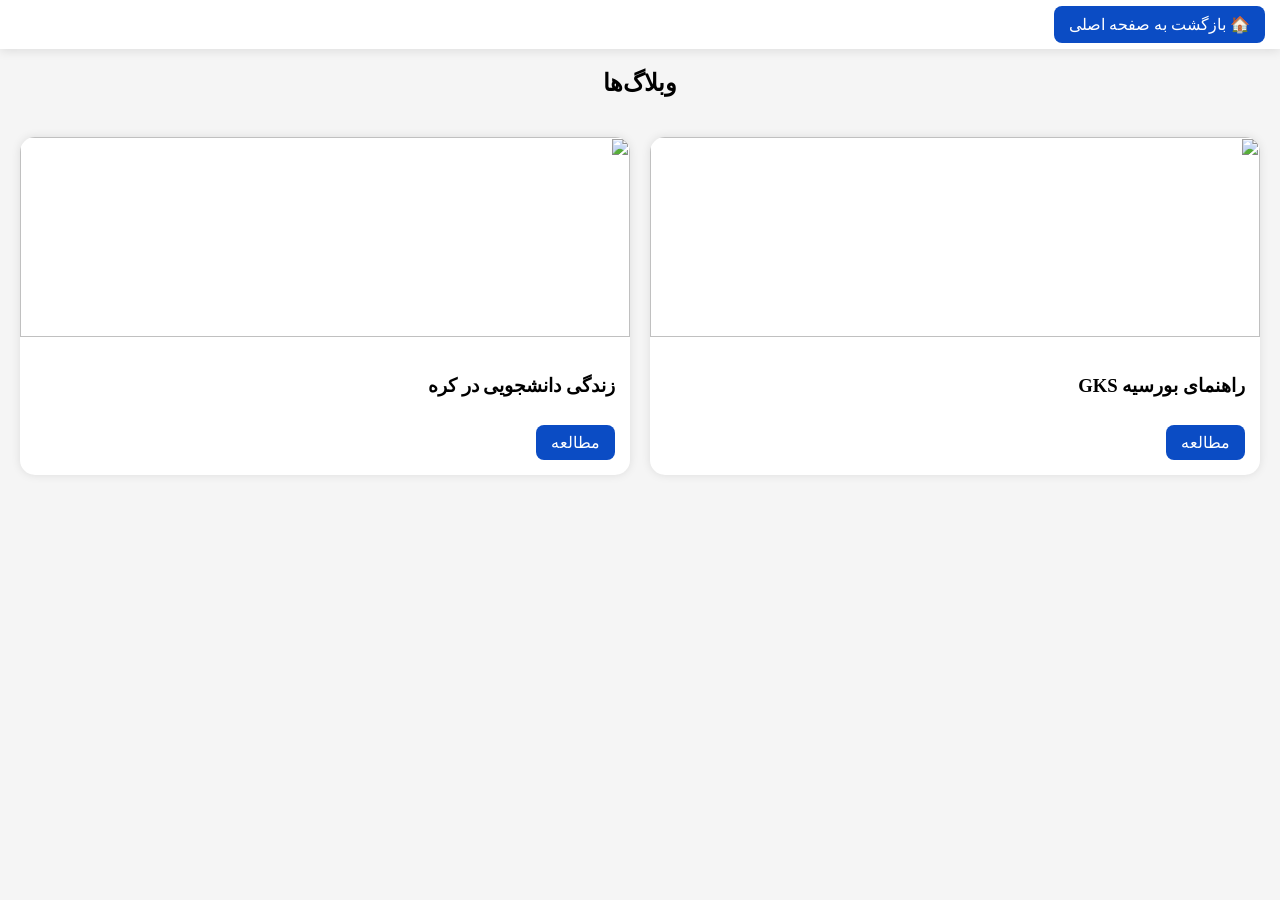
==== blog.html @ bb1bc9d5 "Add files via upload" ====
<!DOCTYPE html>
<html lang="fa" dir="rtl">

<head>
<meta charset="UTF-8">
<meta name="viewport" content="width=device-width, initial-scale=1.0">

<title>وبلاگ‌ها</title>

<style>

body{
    font-family:tahoma;
    background:#f5f5f5;
    margin:0;
}

/* top bar */

.top-bar{
    background:white;
    padding:15px;
    box-shadow:0 2px 10px rgba(0,0,0,0.1);
}

.top-bar a{
    text-decoration:none;
    background:#0b4cc4;
    color:white;
    padding:10px 15px;
    border-radius:8px;
}

/* grid */

.container{
    padding:20px;
    display:grid;
    grid-template-columns:repeat(auto-fit,minmax(300px,1fr));
    gap:20px;
}

/* card */

.card{
    background:white;
    border-radius:15px;
    overflow:hidden;
    box-shadow:0 0 10px rgba(0,0,0,0.1);
}

.card img{
    width:100%;
    height:200px;
    object-fit:cover;
}

.card-content{
    padding:15px;
}

.card-content a{
    display:inline-block;
    margin-top:10px;
    background:#0b4cc4;
    color:white;
    padding:8px 15px;
    border-radius:8px;
    text-decoration:none;
}

</style>

</head>

<body>

<!-- بازگشت -->
<div class="top-bar">
    <a href="index.html">🏠 بازگشت به صفحه اصلی</a>
</div>

<h2 style="text-align:center;margin:20px;">وبلاگ‌ها</h2>

<div class="container">

    <div class="card">
        <img src="images/blog1.jpg">
        <div class="card-content">
            <h3>راهنمای بورسیه GKS</h3>
            <a href="blog1.html">مطالعه</a>
        </div>
    </div>

    <div class="card">
        <img src="images/blog2.jpg">
        <div class="card-content">
            <h3>زندگی دانشجویی در کره</h3>
            <a href="blog2.html">مطالعه</a>
        </div>
    </div>

</div>

</body>
</html>
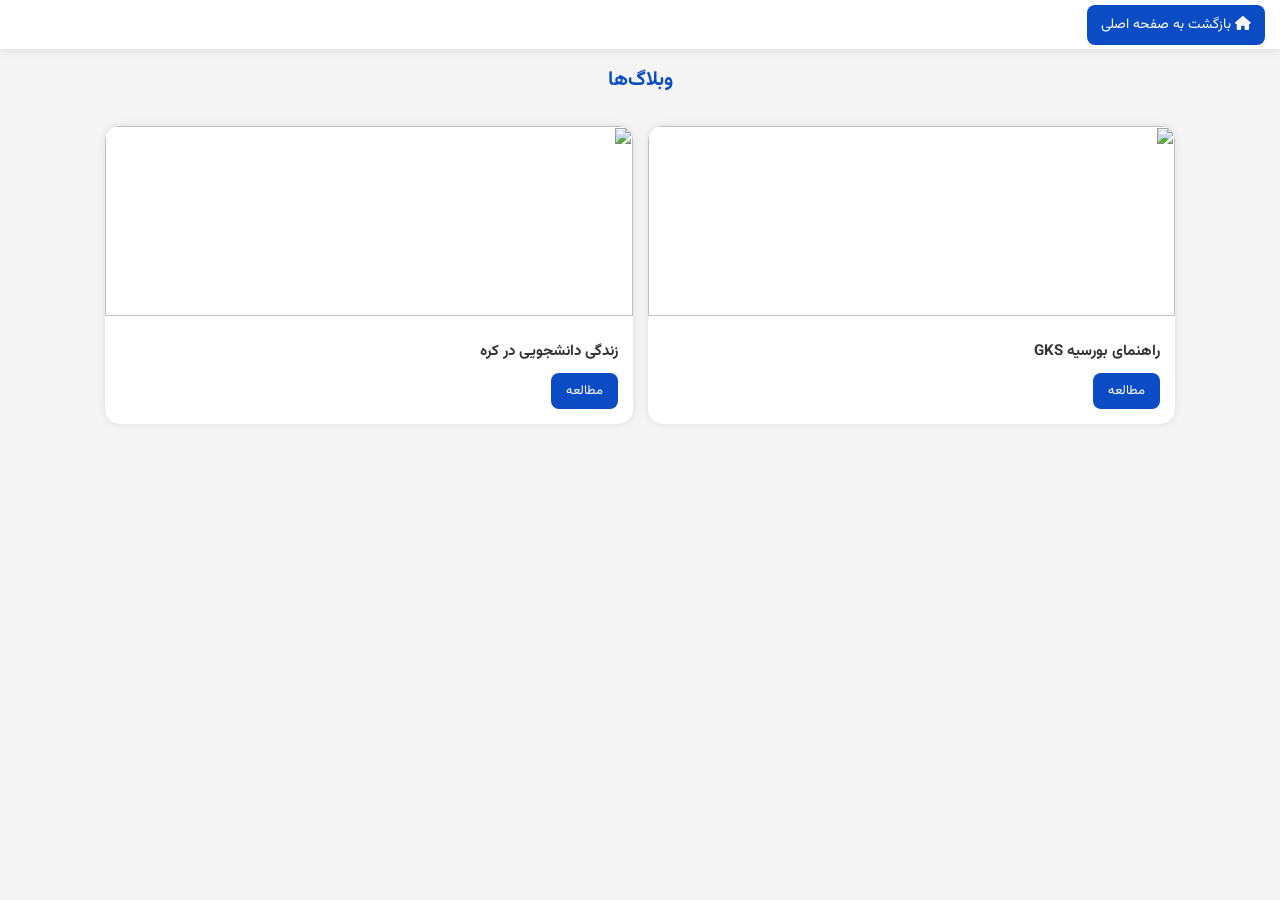
==== commit b4602d98: "Add files via upload" ====
--- a/blog.html
+++ b/blog.html
@@ -1,89 +1,34 @@
 <!DOCTYPE html>
 <html lang="fa" dir="rtl">
-
 <head>
 <meta charset="UTF-8">
 <meta name="viewport" content="width=device-width, initial-scale=1.0">
-
 <title>وبلاگ‌ها</title>
-
+<link rel="stylesheet" href="https://cdnjs.cloudflare.com/ajax/libs/font-awesome/6.5.0/css/all.min.css">
 <style>
-
-body{
-    font-family:tahoma;
-    background:#f5f5f5;
-    margin:0;
+@import url('https://fonts.googleapis.com/css2?family=Vazirmatn:wght@400;700&display=swap');
+*{ margin:0; padding:0; box-sizing:border-box; font-family:'Vazirmatn',tahoma; }
+body{ background:#f5f5f5; }
+.top-bar{ background:white; padding:12px 15px; box-shadow:0 2px 10px rgba(0,0,0,0.1); }
+.top-bar a{ text-decoration:none; background:#0b4cc4; color:white; padding:9px 14px; border-radius:8px; font-size:14px; }
+h2{ text-align:center; margin:15px; color:#0b4cc4; font-size:20px; }
+.container{ padding:15px; display:grid; grid-template-columns:repeat(auto-fit,minmax(280px,1fr)); gap:15px; max-width:1100px; margin:auto; }
+.card{ background:white; border-radius:15px; overflow:hidden; box-shadow:0 0 10px rgba(0,0,0,0.1); }
+.card img{ width:100%; height:190px; object-fit:cover; }
+.card-content{ padding:15px; }
+.card-content h3{ font-size:15px; margin-bottom:10px; color:#333; }
+.card-content a{ display:inline-block; background:#0b4cc4; color:white; padding:8px 15px; border-radius:8px; text-decoration:none; font-size:13px; }
+@media(max-width:768px){
+    .container{ grid-template-columns:1fr; padding:12px; gap:12px; }
+    .card img{ height:160px; }
+    h2{ font-size:17px; }
 }
-
-/* top bar */
-
-.top-bar{
-    background:white;
-    padding:15px;
-    box-shadow:0 2px 10px rgba(0,0,0,0.1);
-}
-
-.top-bar a{
-    text-decoration:none;
-    background:#0b4cc4;
-    color:white;
-    padding:10px 15px;
-    border-radius:8px;
-}
-
-/* grid */
-
-.container{
-    padding:20px;
-    display:grid;
-    grid-template-columns:repeat(auto-fit,minmax(300px,1fr));
-    gap:20px;
-}
-
-/* card */
-
-.card{
-    background:white;
-    border-radius:15px;
-    overflow:hidden;
-    box-shadow:0 0 10px rgba(0,0,0,0.1);
-}
-
-.card img{
-    width:100%;
-    height:200px;
-    object-fit:cover;
-}
-
-.card-content{
-    padding:15px;
-}
-
-.card-content a{
-    display:inline-block;
-    margin-top:10px;
-    background:#0b4cc4;
-    color:white;
-    padding:8px 15px;
-    border-radius:8px;
-    text-decoration:none;
-}
-
 </style>
-
 </head>
-
 <body>
-
-<!-- بازگشت -->
-<div class="top-bar">
-    <a href="index.html">🏠 بازگشت به صفحه اصلی</a>
-</div>
-
-<h2 style="text-align:center;margin:20px;">وبلاگ‌ها</h2>
-
+<div class="top-bar"><a href="index.html"><i class="fas fa-home"></i> بازگشت به صفحه اصلی</a></div>
+<h2>وبلاگ‌ها</h2>
 <div class="container">
-
     <div class="card">
         <img src="images/blog1.jpg">
         <div class="card-content">
@@ -91,7 +36,6 @@
             <a href="blog1.html">مطالعه</a>
         </div>
     </div>
-
     <div class="card">
         <img src="images/blog2.jpg">
         <div class="card-content">
@@ -99,8 +43,6 @@
             <a href="blog2.html">مطالعه</a>
         </div>
     </div>
-
 </div>
-
 </body>
 </html>
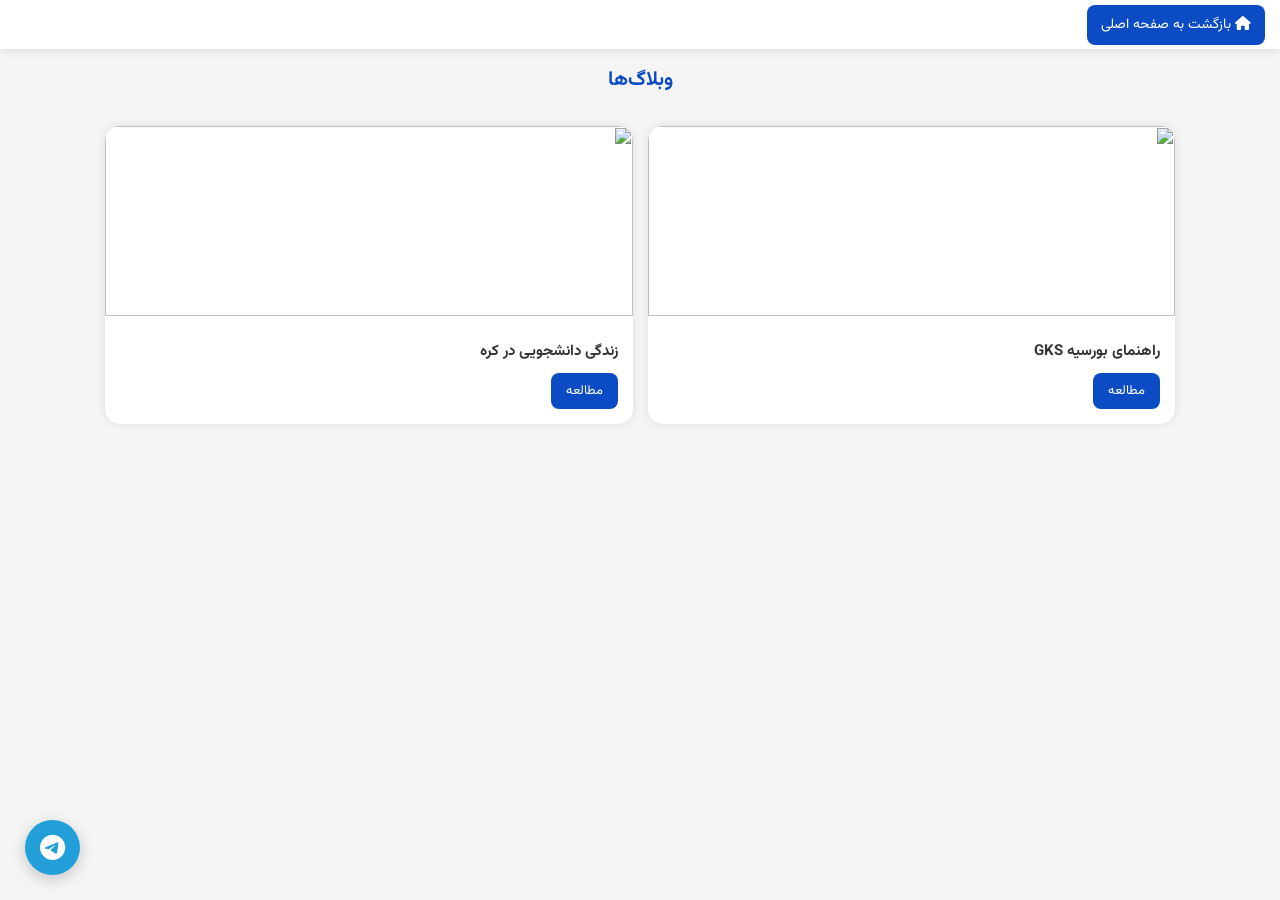
==== commit 1f65e36e: "Add files via upload" ====
--- a/blog.html
+++ b/blog.html
@@ -23,6 +23,40 @@
     .card img{ height:160px; }
     h2{ font-size:17px; }
 }
+/* دکمه شناور تلگرام */
+.float-telegram {
+    position: fixed;
+    bottom: 25px;
+    left: 25px;
+    background: #229ED9;
+    color: white;
+    width: 55px;
+    height: 55px;
+    border-radius: 50%;
+    display: flex;
+    justify-content: center;
+    align-items: center;
+    font-size: 26px;
+    box-shadow: 0 4px 15px rgba(0,0,0,0.2);
+    text-decoration: none;
+    transition: .3s;
+    z-index: 999;
+}
+
+.float-telegram:hover {
+    transform: scale(1.1);
+    box-shadow: 0 6px 20px rgba(34,158,217,0.4);
+}
+
+@media(max-width:768px){
+    .float-telegram {
+        bottom: 15px;
+        left: 15px;
+        width: 48px;
+        height: 48px;
+        font-size: 22px;
+    }
+}
 </style>
 </head>
 <body>
@@ -44,5 +78,9 @@
         </div>
     </div>
 </div>
+<!-- دکمه شناور تلگرام -->
+<a href="https://t.me/kgsp_iran" target="_blank" class="float-telegram">
+    <i class="fab fa-telegram"></i>
+</a>
 </body>
 </html>
